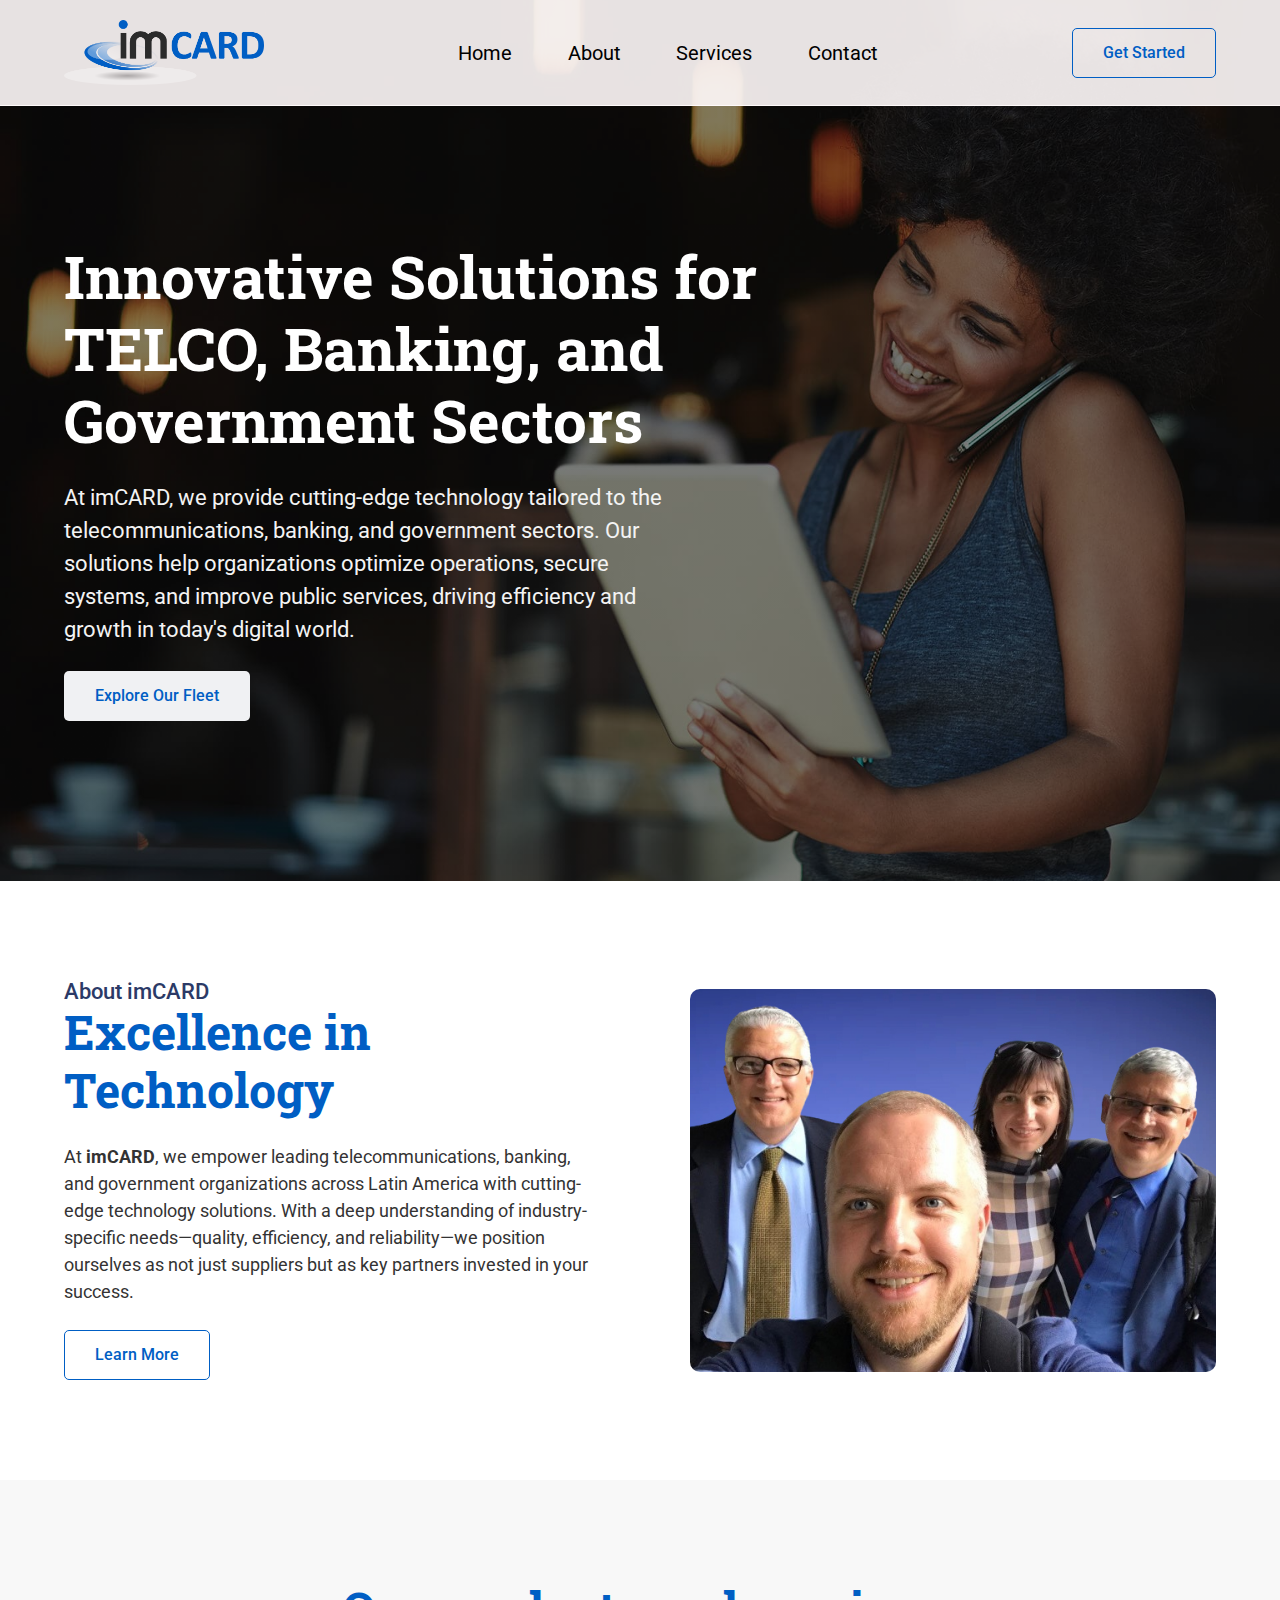
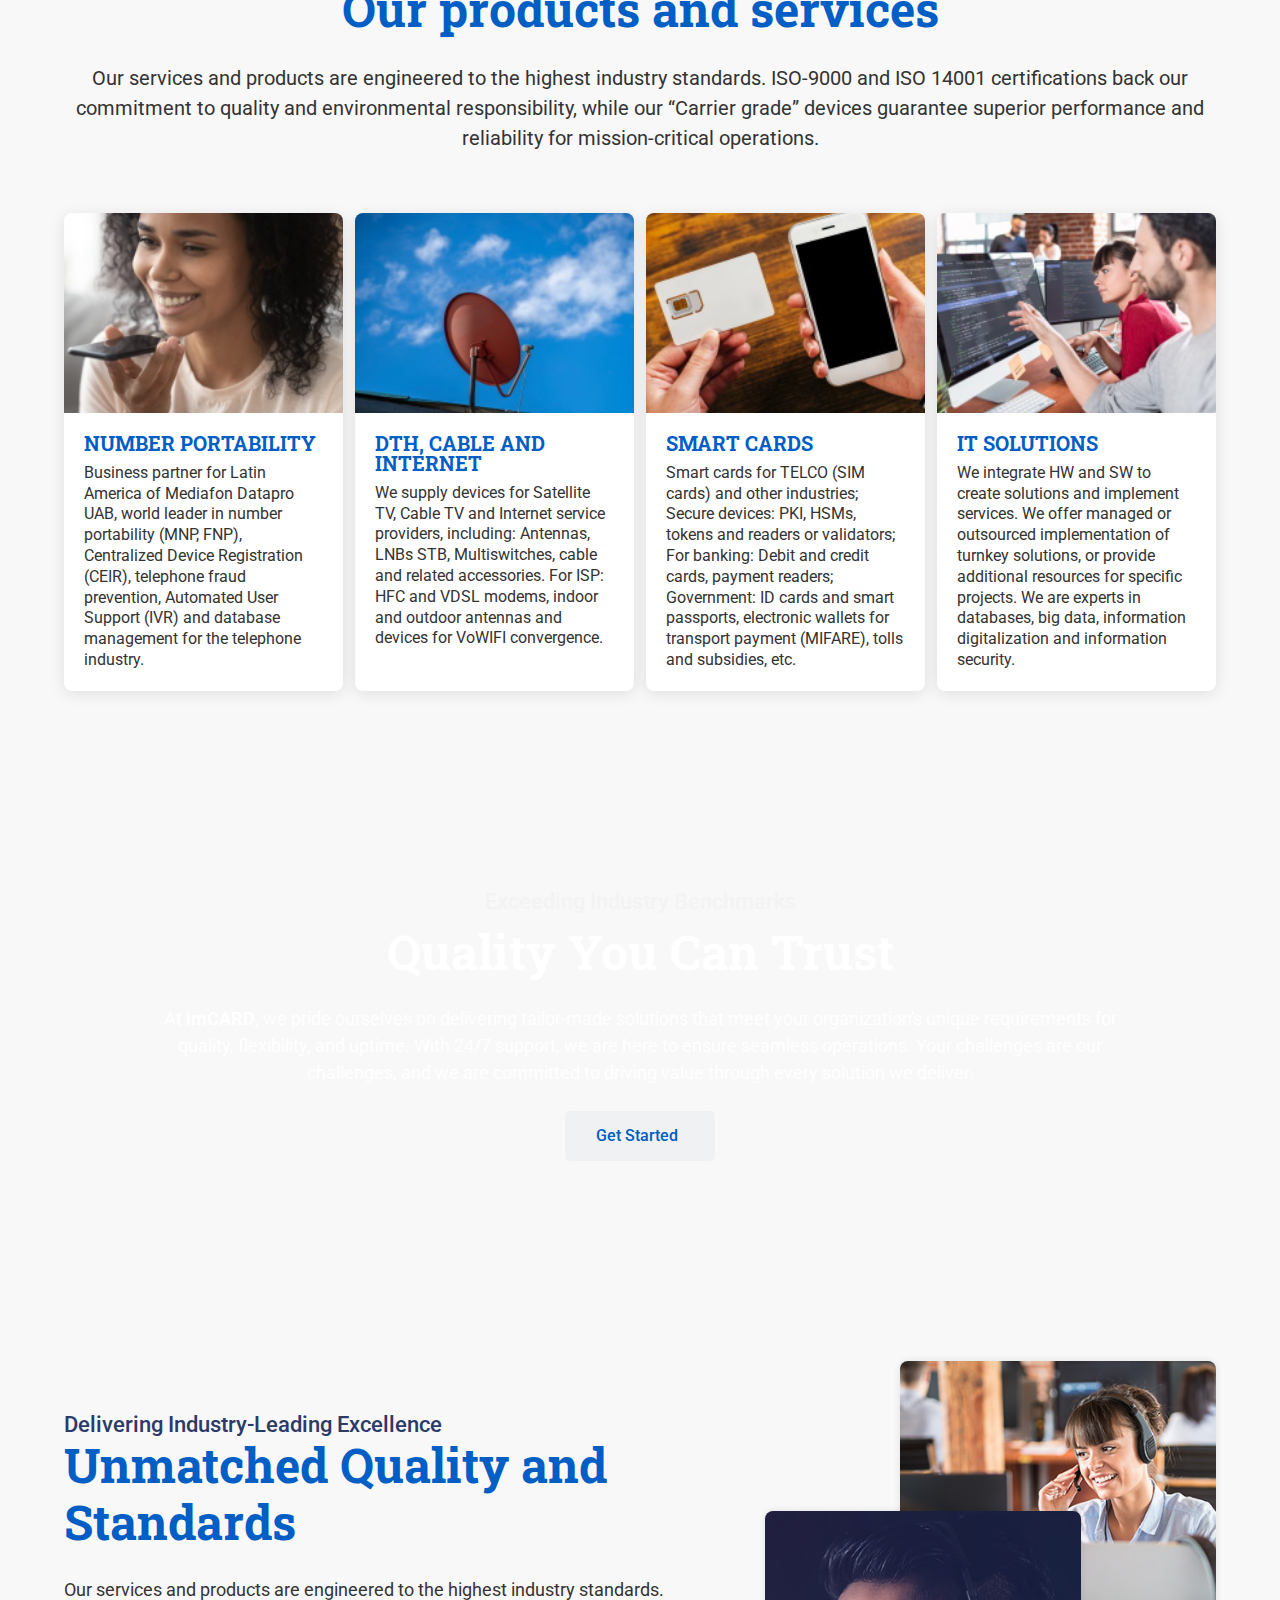
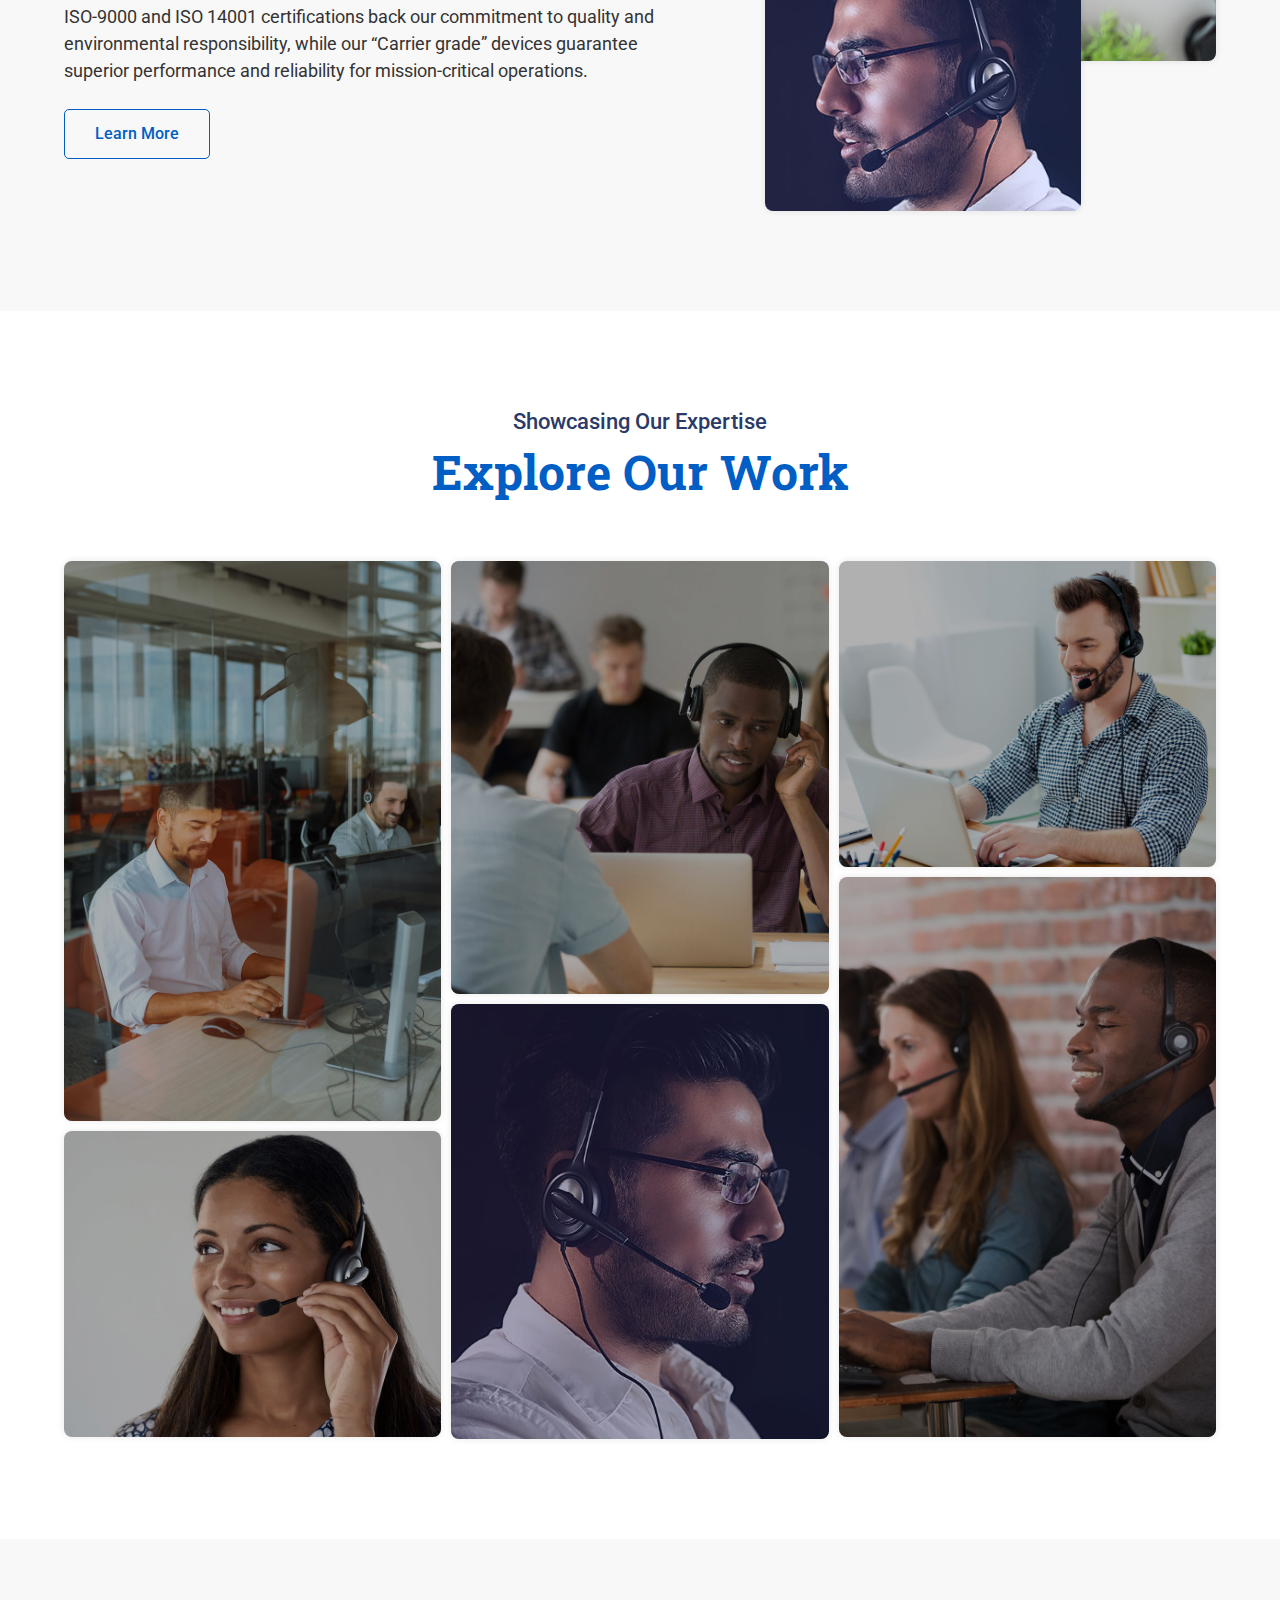
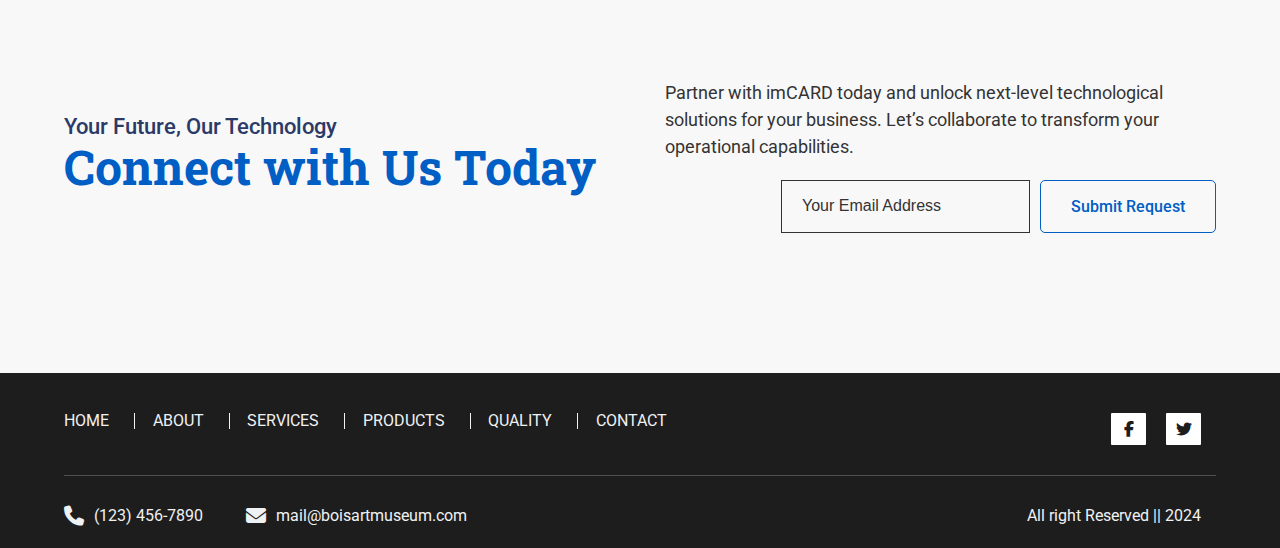
==== index.html @ 8868b0be "fix" ====
<!DOCTYPE html>
<html lang="en">

<head>
    <meta charset="UTF-8">
    <meta name="viewport" content="width=device-width, initial-scale=1.0">
    <title>imCard</title>
    <!-- fonts Links here  -->
    <link rel="preconnect" href="https://fonts.googleapis.com">
    <link rel="preconnect" href="https://fonts.gstatic.com" crossorigin>
    <link
        href="https://fonts.googleapis.com/css2?family=Roboto+Slab:wght@100..900&family=Roboto:ital,wght@0,100;0,300;0,400;0,500;0,700;0,900;1,100;1,300;1,400;1,500;1,700;1,900&display=swap"
        rel="stylesheet">
    <!-- link font awsome -->
    <link rel="stylesheet" href=" https://cdnjs.cloudflare.com/ajax/libs/font-awesome/6.5.1/css/all.min.css">
    <!-- link stylesheet here  -->
    <link rel="stylesheet" href="css/slick.css">
    <link rel="stylesheet" href="css/slick-theme.css">
    <link rel="stylesheet" href="css/style.css">
</head>

<body>
    <!-- header starts here  -->
    <header class="header">
        <div class="container">
            <a class="logo" href="./index.html"><img src="images/im-logo.png" alt="imCard"></a>
            <div class="toggle-btn"></div>
            <nav>
                <ul>
                    <li><a href="./index.html" class="nav-link-item">Home</a></li>
                    <li><a href="./about.html" class="nav-link-item">About</a></li>
                    <li><a href="#" class="nav-link-item">Services</a></li>
                    <li><a href="./contact.html" class="nav-link-item">Contact</a></li>
                </ul>
            </nav>
            <a href="#" class="primary-btn">Get Started</a>
        </div>
    </header>
    <!-- Hero section starts here  -->
    <section class="banner">
        <div class="container">
            <div class="banner-left">
                <h1>Innovative Solutions for TELCO, Banking, and Government Sectors</h1>
                <p class="banner-detail">
                    At imCARD, we provide cutting-edge technology tailored to the telecommunications, banking, and
                    government sectors. Our solutions help organizations optimize operations, secure systems, and
                    improve public services, driving efficiency and growth in today's digital world.
                </p>
                <a href="#" class="secondry-btn">Explore Our Fleet</a>
            </div>
        </div>
    </section>
    <!-- about section starts here  -->
    <section class="about-row">
        <div class="container">
            <div class="about-inner">
                <div class="about-col-left">
                    <span class="pre-header">About imCARD</span>
                    <h2 class="secondry-heading">Excellence in Technology</h2>
                    <p class="default-text">
                        At <strong>imCARD</strong>, we empower leading telecommunications, banking, and government
                        organizations across
                        Latin America with cutting-edge technology solutions. With a deep understanding of
                        industry-specific needs—quality, efficiency, and reliability—we position ourselves as not just
                        suppliers but as key partners invested in your success.
                    </p>
                    <a href="#" class="primary-btn">Learn More</a>
                </div>
                <div class="about-img-wrapper">
                    <img src="images/about-img.jpg" alt="about">
                </div>
            </div>
        </div>
    </section>
    <!-- services section starts here  -->
    <section class="services">
        <div class="container">
            <h2 class="secondry-heading">Our products and services</h2>
            <p class="default-text">
                Our services and products are engineered to the highest industry standards. ISO-9000 and ISO 14001
                certifications back our commitment to quality and environmental responsibility, while our “Carrier
                grade” devices guarantee superior performance and reliability for mission-critical operations.
            </p>
            <div class="service-row">
                <div class="sercice-card">
                    <div class="service-img-wrapper">
                        <img src="images/portabilidad.jpg" alt="service">
                    </div>
                    <div class="service-card-body">
                        <h4 class="service-title">NUMBER PORTABILITY</h4>
                        <p class="service-para">
                            Business partner for Latin America of Mediafon Datapro UAB, world leader
                            in number portability (MNP, FNP), Centralized Device Registration (CEIR), telephone fraud
                            prevention, Automated User Support (IVR) and database management for the telephone industry.
                        </p>
                    </div>
                </div>
                <div class="sercice-card">
                    <div class="service-img-wrapper">
                        <img src="images/cable.jpg" alt="cable">
                    </div>
                    <div class="service-card-body">
                        <h4 class="service-title">DTH, CABLE AND INTERNET</h4>
                        <p class="service-para">
                            We supply devices for Satellite TV, Cable TV and Internet service providers, including:
                            Antennas, LNBs STB, Multiswitches, cable and related accessories. For ISP: HFC and VDSL
                            modems, indoor and outdoor antennas and devices for VoWIFI convergence.
                        </p>
                    </div>
                </div>
                <div class="sercice-card">
                    <div class="service-img-wrapper">
                        <img src="images/sim-card.jpg" alt="card">
                    </div>
                    <div class="service-card-body">
                        <h4 class="service-title">SMART CARDS</h4>
                        <p class="service-para">
                            Smart cards for TELCO (SIM cards) and other industries; Secure devices: PKI, HSMs, tokens
                            and readers or validators; For banking: Debit and credit cards, payment readers; Government:
                            ID cards and smart passports, electronic wallets for transport payment (MIFARE), tolls and
                            subsidies, etc.
                        </p>
                    </div>
                </div>
                <div class="sercice-card">
                    <div class="service-img-wrapper">
                        <img src="images/it-solutions.jpg" alt="it-solutions">
                    </div>
                    <div class="service-card-body">
                        <h4 class="service-title">IT SOLUTIONS</h4>
                        <p class="service-para">
                            We integrate HW and SW to create solutions and implement services. We offer managed or
                            outsourced implementation of turnkey solutions, or provide additional resources for specific
                            projects. We are experts in databases, big data, information digitalization and information
                            security.
                        </p>
                    </div>
                </div>
            </div>
        </div>
    </section>
    <!-- quality section starts here  -->
    <section class="quality">
        <div class="container">
            <div class="quality-top">
                <span class="pre-header">Exceeding Industry Benchmarks</span>
                <h2 class="secondry-heading">Quality You Can Trust</h2>
                <p class="default-text">
                    At <strong>imCARD</strong>, we pride ourselves on delivering tailor-made solutions that meet your
                    organization's
                    unique requirements for quality, flexibility, and uptime. With 24/7 support, we are here to
                    ensure seamless operations. Your challenges are our challenges, and we are committed to driving
                    value through every solution we deliver.
                </p>
                <a href="#" class="secondry-btn">Get Started</a>
            </div>
        </div>
    </section>
    <!-- Delivering section starts here  -->
    <section class="about-row dilivering">
        <div class="container">
            <div class="about-inner">
                <div class="about-col-left">
                    <span class="pre-header">Delivering Industry-Leading Excellence</span>
                    <h2 class="secondry-heading">Unmatched Quality and Standards</h2>
                    <p class="default-text">
                        Our services and products are engineered to the highest industry standards. ISO-9000 and ISO
                        14001 certifications back our commitment to quality and environmental responsibility, while our
                        “Carrier grade” devices guarantee superior performance and reliability for mission-critical
                        operations.
                    </p>
                    <a href="#" class="primary-btn">Learn More</a>
                </div>
                <div class="delivering-img-col">
                    <div class="img-front">
                        <img src="images/quality-imgfront.jpg" alt="about">
                    </div>
                    <div class="img-back">
                        <img src="images/quality-img-back.jpg" alt="about">
                    </div>
                </div>
            </div>
        </div>
    </section>
    <!-- gallery-section starts here  -->
    <section class="gallery">
        <div class="container">
            <span class="pre-header">Showcasing Our Expertise</span>
            <h2 class="secondry-heading">Explore Our Work</h2>
            <div class="gallery-row">
                <div class="gallery-col">
                    <div class="gallery-card">
                        <img src="images/gallery-img-1.jpg" alt="gallery-img">
                    </div>
                    <div class="gallery-card">
                        <img src="images/gallery-img-2.jpg" alt="gallery-img">
                    </div>
                </div>
                <div class="gallery-col">
                    <div class="gallery-card">
                        <img src="images/gallery-img-3.jpg" alt="gallery-img">
                    </div>
                    <div class="gallery-card">
                        <img src="images/gallery-img-4.jpg" alt="gallery-img">
                    </div>
                </div>
                <div class="gallery-col">
                    <div class="gallery-card">
                        <img src="images/gallery-img-5.jpg" alt="gallery-img">
                    </div>
                    <div class="gallery-card">
                        <img src="images/gallery-img-6.jpg" alt="gallery-img">
                    </div>
                </div>
            </div>
        </div>
        
    </section>
    <!-- Modal for Lightbox Slider -->
    <div id="lightbox-modal" class="lightbox-modal">
        <div class="gallery-slider">
            <div class="gallery-slide"><img data-lazy="images/gallery-img-1.jpg" alt="gallery-img"></div>
            <div class="gallery-slide"><img data-lazy="images/gallery-img-2.jpg" alt="gallery-img"></div>
            <div class="gallery-slide"><img data-lazy="images/gallery-img-3.jpg" alt="gallery-img"></div>
            <div class="gallery-slide"><img data-lazy="images/gallery-img-4.jpg" alt="gallery-img"></div>
            <div class="gallery-slide"><img data-lazy="images/gallery-img-5.jpg" alt="gallery-img"></div>
            <div class="gallery-slide"><img data-lazy="images/gallery-img-6.jpg" alt="gallery-img"></div>
        </div>
        <span class="close-lightbox">×</span>
    </div>
    <!-- request section starts here  -->
    <section class="request-demo">
        <div class="container">
            <div class="request-inner">
                <div class="request-left">
                    <span class="pre-header">Your Future, Our Technology</span>
                    <h2 class="secondry-heading">Connect with Us Today</h2>
                </div>
                <div class="request-right">
                    <p class="default-text">
                        Partner with imCARD today and unlock next-level technological solutions for your business. Let’s
                        collaborate to transform your operational capabilities.
                    </p>
                    <form class="form-signup" id="request-form" name="request-form" data-name="Requst Form" method="get"
                        aria-label="Request Form">
                        <input class="input-field" name="email" id="email" placeholder="Your Email Address" type="email"
                            required="">
                        <button class="primary-btn">Submit Request</button>
                    </form>
                </div>
            </div>
        </div>
    </section>
    <!-- footer starts here -->
    <footer id="footer">
        <div class="container">
            <div class="footer-top">
                <div class="footer-links">
                    <ul class="common-list">
                        <li><a href="#banner">HOME</a></li>
                        <li><a href="#">ABOUT</a></li>
                        <li><a href="#">SERVICES</a></li>
                        <li><a href="#event">PRODUCTS</a></li>
                        <li><a href="#">QUALITY</a></li>
                        <li><a href="#footer">CONTACT</a></li>
                    </ul>
                </div>
                <div class="footer-icons">
                    <ul class="common-list">
                        <li><a href="https://www.facebook.com/"><i class="fa-brands fa-facebook-f"></i></a></li>
                        <li><a href="https://twitter.com/?lang=en"> <i class="fa-brands fa-twitter"></i></a></li>
                    </ul>
                </div>
            </div>
            <div class="footer-bottom">
                <div class="contact-link">
                    <a href="tel:(123) 456-7890" class="bottom-info">
                        <i class="fa-solid fa-phone"></i>(123) 456-7890
                    </a>
                    <a href="mailto:mail@boisartmuseum.com" class="bottom-info">
                        <i class="fa-solid fa-envelope"></i>
                        mail@boisartmuseum.com
                    </a>
                </div>
                <span class="bottom-info">All right Reserved || 2024
                </span>
            </div>
        </div>
    </footer>
    <!-- scripts link here  -->
    <script src="https://ajax.googleapis.com/ajax/libs/jquery/3.5.1/jquery.min.js"></script>
    <script src="js/code.jquery.com_jquery-3.7.1.min.js"></script>
    <script type="text/javascript" src="js/slick.min.js"></script>
    <script src="js/custom.js"></script>

</body>

</html>
---- css/style.css ----
* {
    padding: 0;
    margin: 0;
    box-sizing: border-box;
}
/* ::selection {
    background: #EEC935;
    color: #000; 
} */
body {
    font-family: "Roboto", sans-serif;
    font-size: 16px; 
    color: #2b3a67;
    line-height: 1;
    font-weight: 400;
    letter-spacing: normal;
    background-color: #f8f8f8;
    margin: 0;
    padding: 0;
}
a {
    display: block;
    text-decoration: none;
    transition: all 0.3s ease-in-out;
}
ul, li {
    list-style-type: none;
}
img {
    max-width: 100%;
    height: auto;
    object-fit: cover;
    display: block;
}
.container {
    width: 90%;
    max-width: 1280px;
    margin: 0 auto;
}
.pre-header {
    font-family: "Roboto", sans-serif;
    color: #2b3a67;
    font-size: 22px;
    font-weight: 500;
    line-height: 1;
    margin-bottom: 10px;
}
h1 {
    font-size: 60px;
    line-height: 1.2;
    font-weight: 700;
    font-family: "Roboto Slab", serif;
    color: #fff;
    display: block;
}
.secondry-heading {
    font-family: "Roboto Slab", serif;
    font-size: 48px;
    line-height: 1.2;
    font-weight: 700;
    color: #005ec4;
}
.primary-btn, .secondry-btn {
    font-family: "Roboto", sans-serif;
    font-weight: 500;
    font-size: 16px;
    color: #005ec4;
    padding: 16px 30px;
    border: 1px solid#005ec4;
    background: transparent;
    display: inline-block;
    border-radius: 5px;
    transition:all ease 0.6s;
    transition: all 0.3s ease;
}
.secondry-btn {
    background-color: #F0F1F3;
    border: 1px solid transparent;
}
.secondry-btn:hover, .primary-btn:hover {
    background: linear-gradient(to left, transparent 50%, #005ec4 50%);
    background-size: 200% 100%;
    color: #fff;
    background-position: left bottom;
    animation: gradientAnimation .5s ;
    border: 1px solid #005ec4;
}
.default-text {
    font-family: "Roboto", sans-serif;
    font-size: 18px;
    display: block;
    margin: 25px 0;
    color: #333;
    line-height: 1.5;
    max-width: 620px;
}
.input-field {
    border: 1px solid #333;
    background-color: transparent;
    color: #333;
    font-size: 16px;
    font-weight: 500;
    padding: 16px 20px;
}
.input-field::placeholder {
    color: #333;
}
/* header styles here  */
.header {
    position: absolute;
    z-index: 10;
    top: 0;
    left: 0;
    right: 0;
    padding: 20px 0;
    border-bottom: 1px solid #fffafa;
    transition: all 0.7s ease-in-out;
    background: #fffafae7;
}
.logo {
    max-width: 200px;
}
header.header.top {
    position: fixed;
    background: #ffffffdf;
    border-bottom: 1px solid #000;
    padding: 10px 0;
    transition: all 0.7s ease-in-out;
}
.header.top .logo {
    max-width: 170px;
}
.header.top .nav-link-item {
    font-family: "Roboto", sans-serif;
    font-size: 18px;
    line-height: 1;
    color: #000000;
}
.header .container {
    display: flex;
    flex-wrap: wrap;
    justify-content: space-between;
    align-items: center;
}
.toggle-btn{
    display: none;
}
nav {
    max-width: 420px;
    width: 100%;
}
nav ul {
    display: flex;
    flex-wrap: wrap;
    justify-content: space-between;
}
.nav-link-item {
    font-family: "Roboto", sans-serif;
    font-size: 20px;
    line-height: 1;
    transition: all 0.5s ease-in-out;
    color: #000000;
}
.nav-link-item:hover {
    color: #005ec4;
}
.menu-icon {
    display: none;
    cursor: pointer;
}
/* main section starts here  */
.banner {
    background: linear-gradient(to bottom, rgba(0, 0, 0, 0.497) 0%, rgba(0, 0, 0, 0.497) 100%), url(../images/bg-img.jpg) no-repeat center;
    background-size: cover;
    padding: 240px 0 160px;
    position: relative;
    display: flex;
    align-items: center;
}
.banner .container {
    display: flex;
    /* flex-wrap: wrap; */
    justify-content: space-between;
    align-items: center;
}
.banner-left {
    max-width: 720px;
}
.banner-detail{
    font-family: "Roboto", sans-serif;
    font-size: 22px;
    display: block;
    margin: 25px 0;
    color: #f3f3f3;
    line-height: 1.5;
    max-width: 620px;
}
/* about setion styles here  */
.about-row {
    background-color: #fff;
    padding: 100px 0 100px;
    overflow: hidden;
    
}
.about-row .secondry-heading {
    font-size: 48px;
}
.about-inner {
    display: grid;
    grid-template-columns: 1fr 1fr; 
    gap: 100px; 
    justify-items: center; 
    align-items: center; 
}
.about-img-wrapper {
    border-radius: 10px;
    overflow: hidden;
}
.about-img-wrapper img {
    transition: all 0.5s ease-in-out;
}
/* .about-img-wrapper img:hover {
    transform: scale(1.2);
} */
 /* services section styles here  */
.services {
    padding: 100px 0;
}
.services .secondry-heading {
    text-align: center;
    
}
.services .default-text {
    text-align: center;
    display: block;
    max-width: 100%;
    font-size: 20px;
}
.service-row {
    display: grid;
    grid-template-columns: 1fr 1fr 1fr 1fr; 
    gap: 12px; 
    justify-items: center; 
    align-items: stretch;
    margin-top: 60px;
}
.sercice-card {
    background: #fff;
    box-shadow: 0px 3px 15px 0px rgba(0, 0, 0, 0.1);
    border-radius: 8px;
    overflow: hidden;
}
.service-img-wrapper {
    width: 100%;
    height: 200px;
    overflow: hidden;
}
.service-img-wrapper img {
    width: 100%;
    transition: all 0.5s ease-in-out;
    height: 100%;
}
.service-img-wrapper img:hover {
    transform: scale(1.2);
}
.service-card-body {
    padding: 20px;
}
.service-title {
    font-family: "Roboto Slab", serif;
    font-size: 20px;
    line-height: 1;
    font-weight: 700;
    color: #005ec4;
    display: block;
    margin-bottom: 10px;
}
.service-para {
    font-family: "Roboto", sans-serif;
    font-size: 16px;
    display: block;
    color: #333;
    line-height: 1.3;
}
/* commitment section styles here   */
.quality {
    padding: 100px 0;
    background: linear-gradient(rgba(47, 62, 71, 0.506), rgba(47, 62, 71, 0.506)), url(../images/quality-bg.jpg) no-repeat center;
    background-size: cover;
    background-attachment: fixed;
}
.quality .container {
    max-width: 990px;
}
.quality  .pre-header {
    text-align: center;
    display: block;
    color: #f3f3f3;
}
.quality .secondry-heading {
    text-align: center;
    color: #fff;
}
.quality .default-text {
    text-align: center;
    max-width: 100%;
    color: #fff;
}
.quality .secondry-btn {
    margin: 0 auto;
    display: block;
    max-width: 150px;
}
/* dilivering section styles here  */
.dilivering {
    background: transparent;
}
.dilivering .about-inner {
    grid-template-columns: 1fr .75fr;
}
.delivering-img-col {
    position: relative;
    margin-top: 150px;
    width: 100%;
}
.delivering-img-col .img-front {
    position: relative;
    z-index: 1;
    overflow: hidden;
    width: 70%;
    box-shadow: 0 0 7px 0 rgba(0, 0, 0, .1);
    max-height: 300px;
    border-radius: 8px;
}
.delivering-img-col .img-back {
    position: absolute;
    top: -150px;
    right: 0px;
    overflow: hidden;
    width: 70%;
    box-shadow: 0 0 7px 0 rgba(0, 0, 0, .1);
    max-height: 300px;
    border-radius: 8px;
}
.delivering-img-col img {
    width: 100%;
    height: 100%;
}
/* request-demo-section-starts here */
.request-demo {
    padding: 140px 0;
}
.request-inner {
    display: grid;
    grid-template-columns: 1fr 1fr;
    align-items: center;
    gap: 50px;
}
.request-demo .default-text {
    margin: 0 0 20px;
}
.form-signup {
    display: flex;
    flex-wrap: wrap;
    justify-content: end;
    gap: 10px;
}
/* gallery section starts here  */
.gallery {
    padding: 100px 0;
    background: #fff;
}
.gallery .pre-header {
    text-align: center;
    display: block;
}
.gallery .secondry-heading {
    text-align: center;
}
.gallery-row {
    display: grid;
    grid-template-columns: 1fr 1fr 1fr;
    gap: 10px;
    align-items: stretch;
    margin-top: 60px;
}
.gallery-col {
    display: flex;
    flex-direction: column;
    gap: 10px;
}
.gallery-card {
    border-radius: 8px;
    overflow: hidden;
    box-shadow: 0 0 7px 0 rgba(0, 0, 0, .1);
    position: relative;
    cursor: pointer;
}
.gallery-card::before {
    content: "";
    position: absolute;
    inset: 0;
    width: 100%;
    height: 100%;
    background-color: rgba(0, 0, 0, 0.31);
    z-index: 1;
    transition: all 0.5s ease-in-out;
}
.gallery-card:hover::before {
    background-color: rgba(0, 0, 0, 0.6);
}
.gallery-card::after {
    content: "";
    position: absolute;
    inset: 50% 50%;
    font-family: "Font Awesome 6 Free"; 
    content: "\f00e";
    color: #fff;
    font-weight: 900; 
    font-size: 30px;
    width: 30px;
    height: 30px;
    margin: 0 auto;
    z-index: 2;
    opacity: 0;
    transition: all 0.5s ease-in-out;
}
.gallery-card:hover::after {
    opacity: 1;
    transition: all 0.5s ease-in-out;
}
/* Modal Styles */
.lightbox-modal {
    display: none;
    position: fixed;
    top: 0;
    left: 0;
    width: 100%;
    height: 100vh;
    background-color: rgba(0, 0, 0, 0.8);
    justify-content: center;
    align-items: center;
    z-index: 999;
}
.gallery-slider {
    display: flex;
    align-items: center;
    width: 100%;
    height: 100%;
}
.gallery-slide {
    width: 100% !important;
    height: 80vh;
}
.gallery-slider img {
    margin: 0 auto;
    height: 100%;
}
.gallery-slider .slick-prev, .gallery-slider .slick-next {
    background-color: #fff;
    padding: 10px 20px;
    height: 40px;
    left: 0;
    z-index: 10;
}
.gallery-slider .slick-next {
    right: 0;
    left: unset;
}
.gallery-slider .slick-prev::before, .gallery-slider .slick-next::before {
    display: none;
}
.gallery-slider .slick-prev i, .gallery-slider .slick-next i {
    font-size: 20px;
    color: #000;
    display: block;
    margin: 0 0px 0 -10px;
}
.gallery-slider .slick-next i {
    margin: 0 0px 0 -6px;
}
.close-lightbox {
    position: absolute;
    top: 20px;
    right: 40px;
    font-size: 40px;
    color: white;
    cursor: pointer;
}
/* footer styles here  */
footer {
    background: #1D1D1D;
    padding: 40px 0 22px;
}
.footer-top {
    display: flex;
    flex-wrap: wrap;
    justify-content: space-between;
    padding-bottom: 30px;
    border-bottom: 1px solid#4F4F4F;
}
.footer-links {
    max-width: 628px;
    width: 100%;
}
.footer-links a {
    color: #F0F1F3;
    font-size: 16px;
}
.footer-links a:hover {
    color: #005ec4;
}
.common-list {
    display: flex;
    flex-wrap: wrap;
    justify-content: space-between;
    width: 100%;
}
.footer-links li {
    border-right: 1px solid#F0F1F3;
    padding-right: 25px;
    display: flex;
    align-items: center;
}
.footer-links ul :last-of-type {
    border: none;
}
.footer-icons {
    width: 90px;
    margin-right: 15px;
}
.footer-icons a {
    color: #1D1D1D;
    background-color: #fff;
    width: 35px;
    text-align: center;
    border-radius: 1px;
    transition: all 0.5s ease-in-out;
}
.footer-icons a:hover {
    background: #005ec4;
    color: #fff;

}
.footer-icons i {
    padding: 8px 5px;
}
.footer-icons i:hover {
    color: #fff;
}
.footer-bottom {
    display: flex;
    justify-content: space-between;
    align-items: center;
    margin-top: 30px;
}
.contact-link {
    max-width: 35%;
    width: 100%;
    display: flex;
    flex-wrap: wrap;
    justify-content: space-between;
    align-items: center;
}
.bottom-info {
    color: #F0F1F3;
    font-size: 16px;
    display: flex;
    flex-wrap: wrap;
    justify-content: space-between;
    align-items: center;
}
.bottom-info i {
    margin-right: 10px;
    font-size: 20px;
}
.footer-bottom span {
    margin-right: 15px;
}













/* keyframes here  */
@keyframes gradientAnimation {
    0% {
        background-position: right bottom;
    }
    100% {
        background-position: left bottom;
    }
}
/* responsive styles less then 1200px  */
@media screen and (max-width: 1200px) {
    .header {
        padding: 25px 0;
    } 
    nav {
        max-width: 360px;
    }
    h1 {
        font-size: 46px;
    }
    .pre-header {
        font-size: 20px;
    }
    .banner-left {
        max-width: 580px;
    }
    .banner-detail {
        font-size: 18px;
        margin: 20px 0;
    }
    .secondry-heading {
        font-size: 40px;
    }
    .default-text {
        font-size: 18px;
        margin: 20px 0;
    }
    .about-row .secondry-heading {
        font-size: 35px;
    }
    .about-inner {
        gap: 60px;
    }
    .request-inner {
        grid-template-columns: 0.7fr 1fr;
    }
    .contact-link {
        max-width: 50%;
        width: 100%;
    }
}
@media screen and (max-width: 992px) {
    
    .header .logo {
        max-width: 170px;
    }
    .header.top .logo {
        max-width: 150px;
    }
    nav {
        max-width: 280px;
    }
    .nav-link-item {
        font-size: 17px;
    }
    .header.top .nav-link-item {
        font-size: 16px;
    }
    .header {
        padding: 20px 0;
    }
    .header .primary-btn {
        padding: 15px 20px;
    }
    .banner-left {
        max-width: 515px;
    }
    h1 {
        font-size: 38px;
    }
    .banner {
        padding: 200px 0 100px;
    }
    .about-row {
        padding: 80px 0 80px;
    }
    .default-text {
        font-size: 16px;
        margin: 20px 0;
    }
    .about-inner {
        gap: 50px;
    }
    .footer-top {
        align-items: center;
    }
    .footer-links {
        max-width: 550px; 
    }
    .footer-links li {
        padding-right: 17px;
    }
    .footer-bottom {
        margin-top: 15px;
    }
    .contact-link {
        margin-top: 10px;
    }
    
}
@media screen and (max-width: 768px) {
    nav {
        position: fixed;
        top: 81px;
        right: -100%;
        width: 100%;
        min-height: 350vh;
        background: #2b3a67;
        text-align: left;
        transition: all 0.5s;
    }
    .header.top nav {
        top: 64px;
    }
    nav ul {
        flex-direction: column;
        justify-content: space-between;
        align-items: flex-start;
        width: 100%;
        padding: 10px 0;
    }
    nav ul li a {
        padding: 10px 20px;
    }
    .header.top ul li .nav-link-item {
        font-size: 18px;
        color: #fff;
    }
    .toggle-btn {
        position: relative;
        width: 31px;
        height: 3px;
        background: linear-gradient(258deg, #f8e231 0%, #f06735 50%);
        flex-shrink: 0;
        display: block;
    }
    .toggle-btn::before,
    .toggle-btn::after {
        position: absolute;
        content: "";
        height: 3px;
        display: block;
        background: linear-gradient(258deg, #f8e231 0%, #f06735 50%);
        left: 0;
        right: 0;
        transition: all 0.3s;
    }
    .toggle-btn::before {
        bottom: 8px;
    }
    .toggle-btn::after {
        top: 8px;
    }
    .toggle-open {
        background: transparent;
    }
    .toggle-open::before,
    .toggle-open::after {
        content: "";
        background: linear-gradient(258deg, #f8e231 0%, #f06735 50%);
        display: block;
        position: absolute;
        top: -4px;
        transition: all 0.3s;
    }
    .toggle-open::before {
        transform: rotate(-45deg);
    }
    .toggle-open::after {
        transform: rotate(45deg);
    }
    .nav-show {
        right: 0;
        transition: all 0.5s;
    }    
    h1 {
        font-size: 36px;
    }
    .banner {
        padding: 160px 0 60px;
    }
    /* footer styles here */
    footer {
        padding: 30px 0 20px;
    }
    .footer-top {
        flex-direction: column;
    }
    .footer-links ul {
        justify-content: center;
        flex-direction: column;
        align-items: center;
    }
    .footer-links li {
        padding-bottom: 20px;
        text-align: center;
        border: none;
    }
    .footer-icons {
        margin: 0 auto;
    }
    .footer-bottom {
        flex-direction: column;
    }
    .footer-bottom a {
        max-width: 100%;
        flex-direction: row;
        justify-content: center;
    }
    .bottom-info {
        max-width: 100% ;
        width: 100%;
        margin-bottom: 15px;
        flex-direction: column;
    }
    .contact-link {
        max-width: 100%;
    }
    .footer-bottom span {
        font-size: 14px;
        margin-right: 0;
    }
}
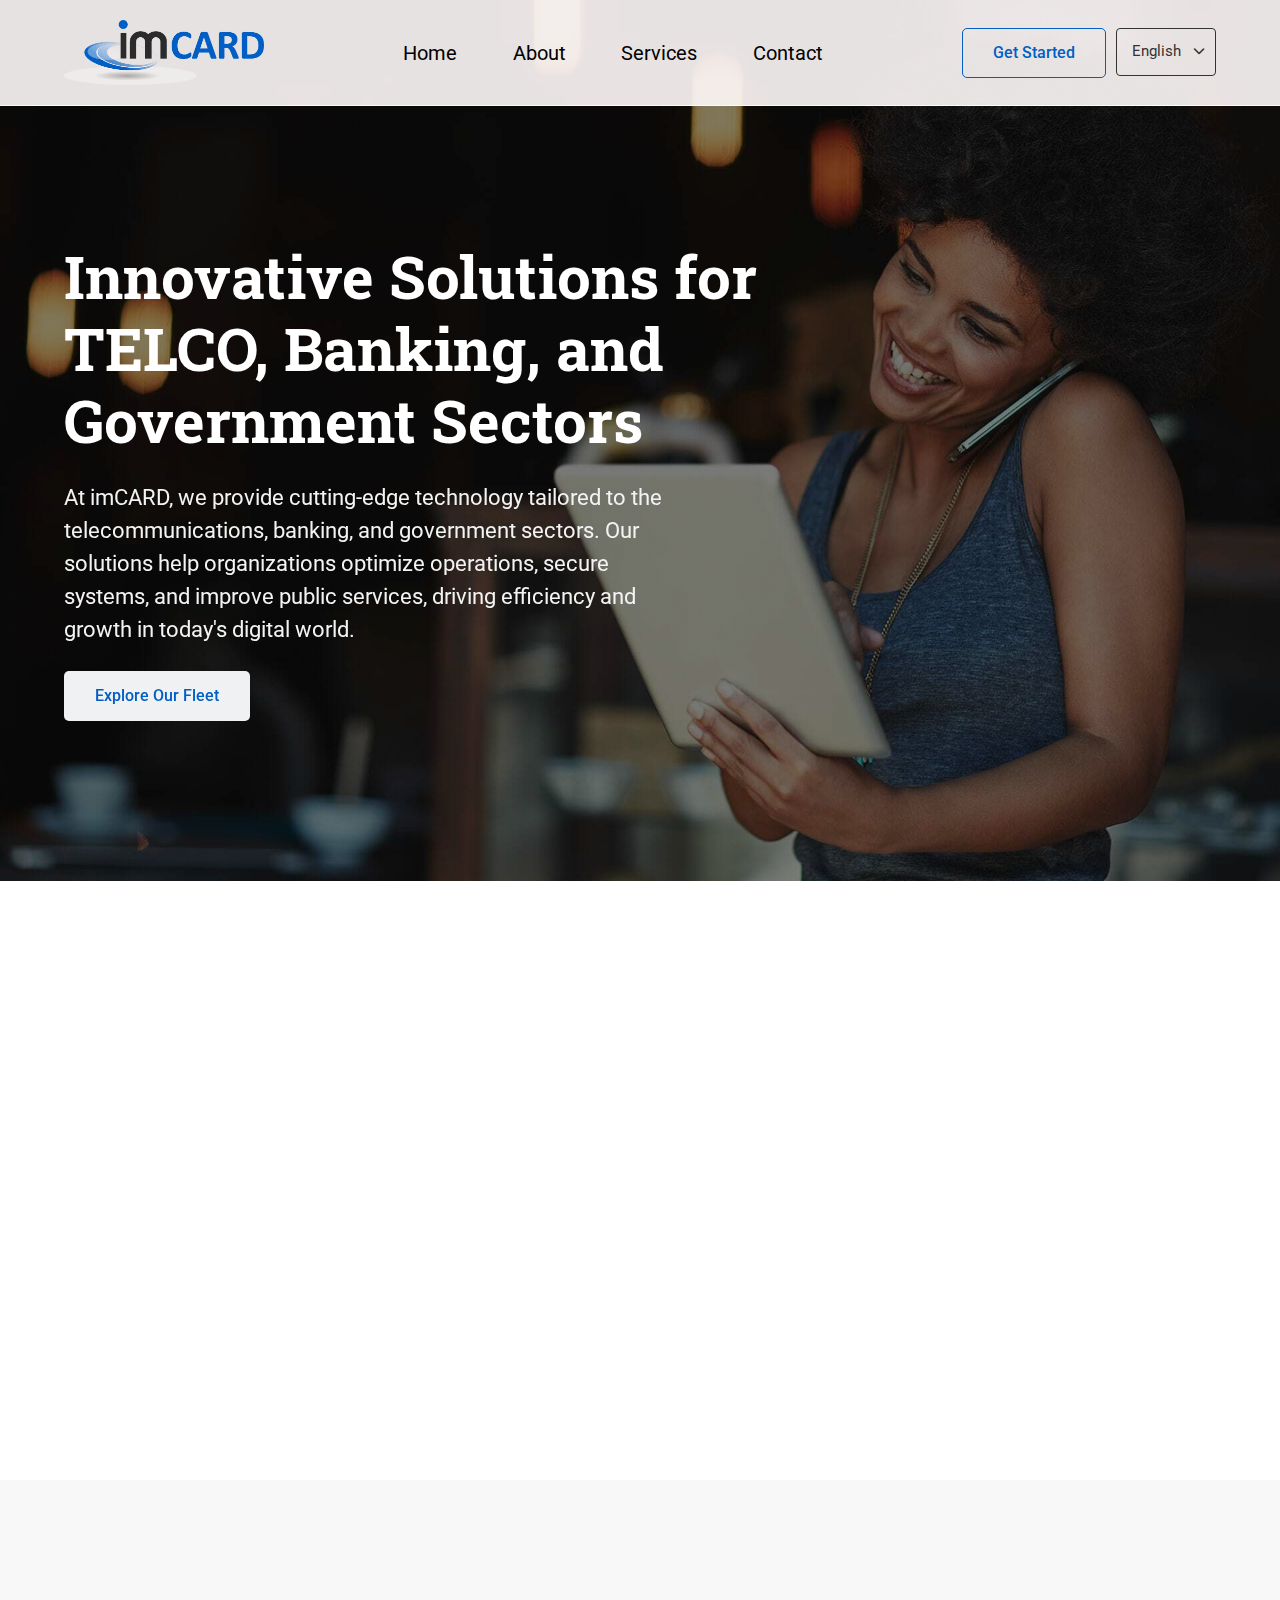
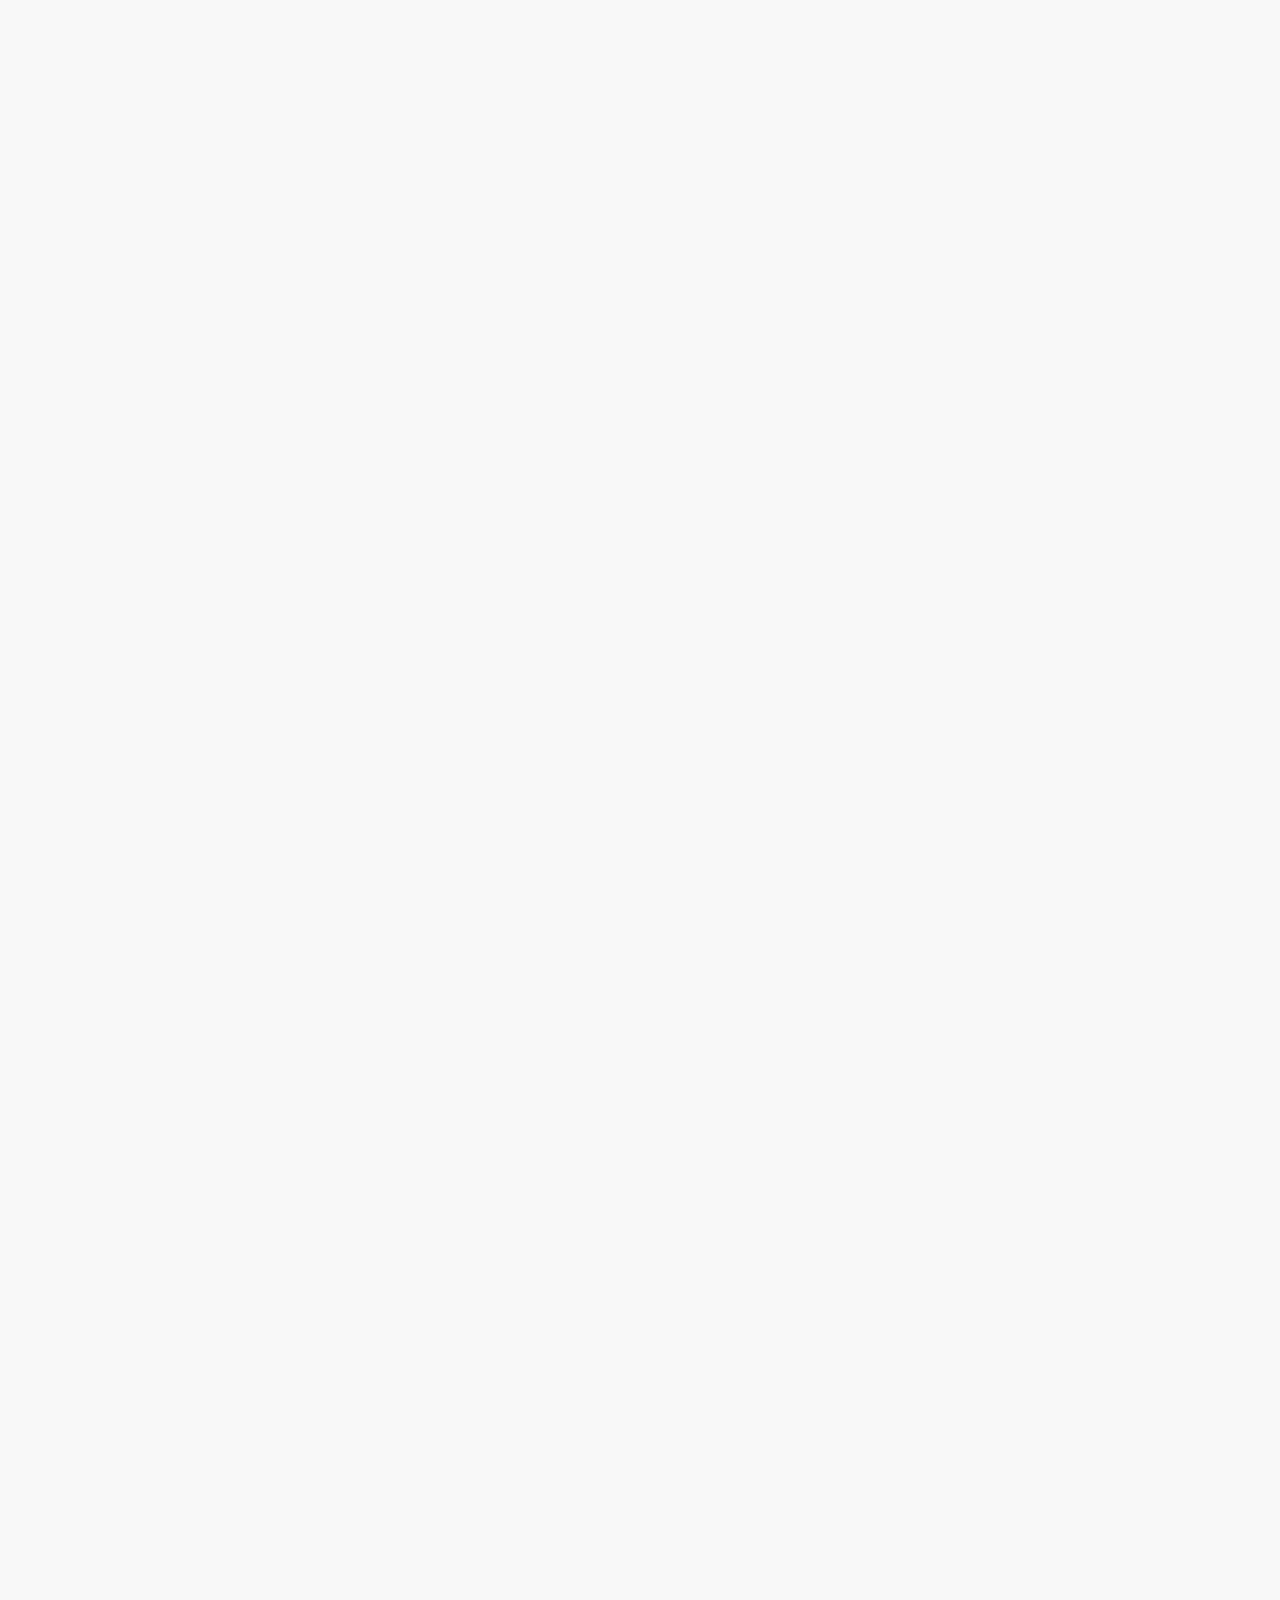
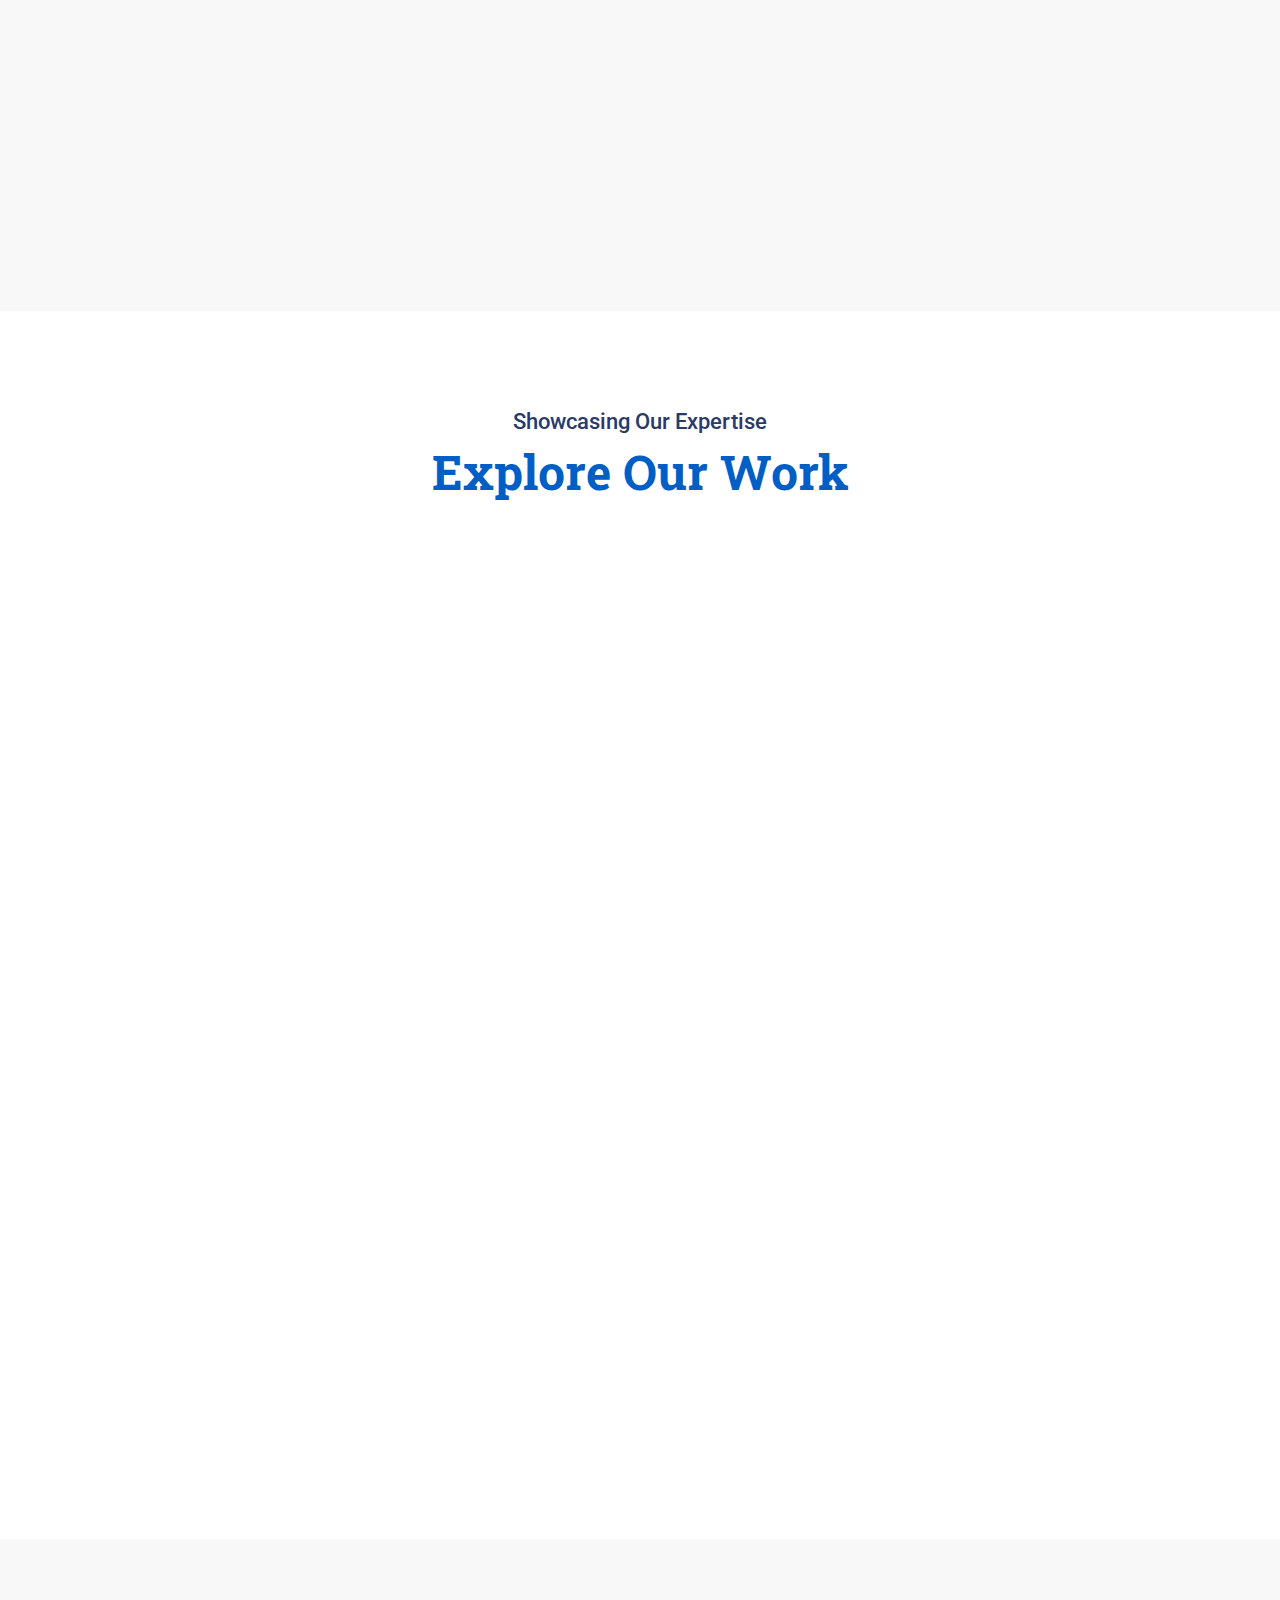
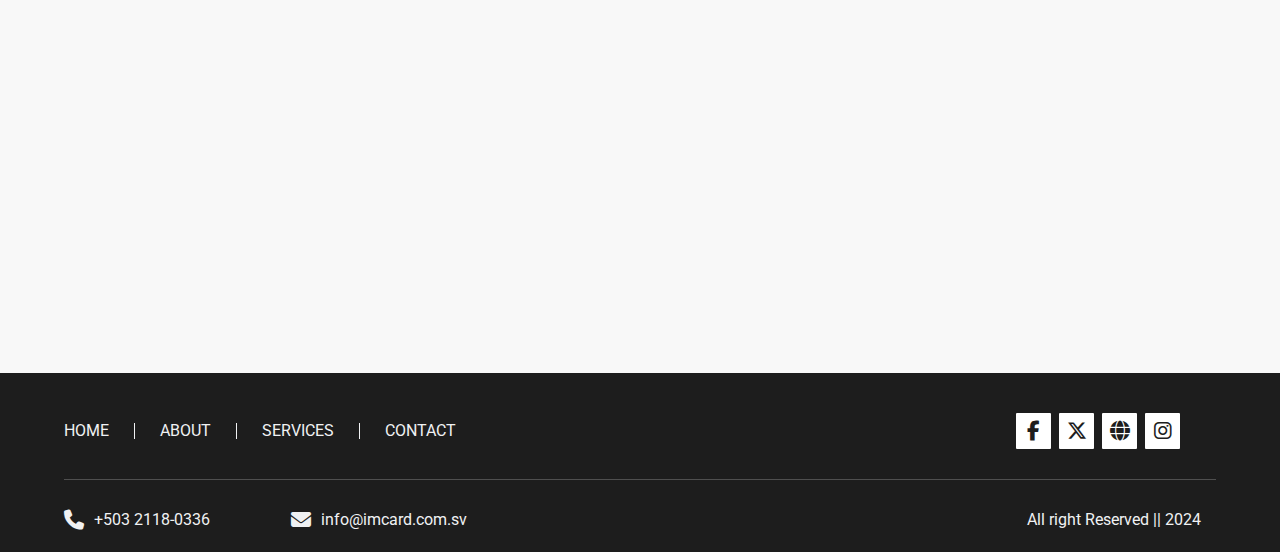
==== commit 4b42ac16: "updatedpage" ====
--- a/index.html
+++ b/index.html
@@ -2,137 +2,184 @@
 <html lang="en">
 
 <head>
-    <meta charset="UTF-8">
-    <meta name="viewport" content="width=device-width, initial-scale=1.0">
+    <meta charset="UTF-8" />
+    <meta name="viewport" content="width=device-width, initial-scale=1.0" />
     <title>imCard</title>
+    <!-- link fav  -->
+    <link rel="shortcut icon" href="images/favicon.ico" type="image/x-icon" />
     <!-- fonts Links here  -->
-    <link rel="preconnect" href="https://fonts.googleapis.com">
-    <link rel="preconnect" href="https://fonts.gstatic.com" crossorigin>
+    <link rel="preconnect" href="https://fonts.googleapis.com" />
+    <link rel="preconnect" href="https://fonts.gstatic.com" crossorigin />
     <link
         href="https://fonts.googleapis.com/css2?family=Roboto+Slab:wght@100..900&family=Roboto:ital,wght@0,100;0,300;0,400;0,500;0,700;0,900;1,100;1,300;1,400;1,500;1,700;1,900&display=swap"
-        rel="stylesheet">
+        rel="stylesheet" />
     <!-- link font awsome -->
-    <link rel="stylesheet" href=" https://cdnjs.cloudflare.com/ajax/libs/font-awesome/6.5.1/css/all.min.css">
+    <link rel="stylesheet" href=" https://cdnjs.cloudflare.com/ajax/libs/font-awesome/6.5.1/css/all.min.css" />
+    <!-- aos library link  -->
+    <link href="https://unpkg.com/aos@2.3.1/dist/aos.css" rel="stylesheet" />
     <!-- link stylesheet here  -->
-    <link rel="stylesheet" href="css/slick.css">
-    <link rel="stylesheet" href="css/slick-theme.css">
-    <link rel="stylesheet" href="css/style.css">
+    <link rel="stylesheet" href="css/slick.css" />
+    <link rel="stylesheet" href="css/slick-theme.css" />
+    <link rel="stylesheet" href="css/style.css" />
 </head>
 
 <body>
-    <!-- header starts here  -->
+    <!-- header starts here  --> 
     <header class="header">
         <div class="container">
-            <a class="logo" href="./index.html"><img src="images/im-logo.png" alt="imCard"></a>
+            <a class="logo" href="./index.html"><img src="images/im-logo.png" alt="imCard" /></a>
             <div class="toggle-btn"></div>
             <nav>
                 <ul>
                     <li><a href="./index.html" class="nav-link-item">Home</a></li>
                     <li><a href="./about.html" class="nav-link-item">About</a></li>
-                    <li><a href="#" class="nav-link-item">Services</a></li>
+                    <li><a href="#services" class="nav-link-item">Services</a></li>
                     <li><a href="./contact.html" class="nav-link-item">Contact</a></li>
                 </ul>
+                <div class="btn-wrapper ">
+                    <a href="#" class="primary-btn get-started-btn">Get Started</a>
+                    <!-- <form>
+                        <div class="form-select-wrapper d-mobile">
+                            <div class="form-select-item">
+                                <div class="select-trigger">English</div>
+                                <div class="select-options">
+                                    <span class="custom-option selected" data-value="English">English</span>
+                                    <span class="custom-option" data-value="Spanish">Spanish</span>
+                                </div>
+                            </div>
+                        </div>
+                    </form> -->
+                </div>
             </nav>
-            <a href="#" class="primary-btn">Get Started</a>
+            <div class="btn-wrapper dmb">
+                <a href="#" class="primary-btn">Get Started</a>
+                <form>
+                    <div class="form-select-wrapper">
+                        <div class="form-select-item">
+                            <div class="select-trigger">English</div>
+                            <div class="select-options">
+                                <span class="custom-option selected" data-value="English">English</span>
+                                <span class="custom-option" data-value="Spanish">Spanish</span>
+                            </div>
+                        </div>
+                    </div>
+                </form>
+            </div>
+            
         </div>
     </header>
     <!-- Hero section starts here  -->
     <section class="banner">
         <div class="container">
-            <div class="banner-left">
-                <h1>Innovative Solutions for TELCO, Banking, and Government Sectors</h1>
+            <div class="banner-left" data-aos="fade-right" data-aos-delay="600">
+                <h1>
+                    Innovative Solutions for TELCO, Banking, and Government Sectors
+                </h1>
                 <p class="banner-detail">
-                    At imCARD, we provide cutting-edge technology tailored to the telecommunications, banking, and
-                    government sectors. Our solutions help organizations optimize operations, secure systems, and
-                    improve public services, driving efficiency and growth in today's digital world.
+                    At imCARD, we provide cutting-edge technology tailored to the
+                    telecommunications, banking, and government sectors. Our solutions
+                    help organizations optimize operations, secure systems, and improve
+                    public services, driving efficiency and growth in today's digital
+                    world.
                 </p>
                 <a href="#" class="secondry-btn">Explore Our Fleet</a>
+                
             </div>
         </div>
     </section>
     <!-- about section starts here  -->
     <section class="about-row">
         <div class="container">
-            <div class="about-inner">
+            <div class="about-inner" data-aos="fade-right">
                 <div class="about-col-left">
                     <span class="pre-header">About imCARD</span>
                     <h2 class="secondry-heading">Excellence in Technology</h2>
                     <p class="default-text">
-                        At <strong>imCARD</strong>, we empower leading telecommunications, banking, and government
-                        organizations across
-                        Latin America with cutting-edge technology solutions. With a deep understanding of
-                        industry-specific needs—quality, efficiency, and reliability—we position ourselves as not just
-                        suppliers but as key partners invested in your success.
+                        At <strong>imCARD</strong>, we empower leading telecommunications,
+                        banking, and government organizations across Latin America with
+                        cutting-edge technology solutions. With a deep understanding of
+                        industry-specific needs—quality, efficiency, and reliability—we
+                        position ourselves as not just suppliers but as key partners
+                        invested in your success.
                     </p>
                     <a href="#" class="primary-btn">Learn More</a>
                 </div>
-                <div class="about-img-wrapper">
-                    <img src="images/about-img.jpg" alt="about">
+                <div class="about-img-wrapper" data-aos="fade-left" data-aos-delay="800">
+                    <img src="images/about-img.jpg" alt="about" />
                 </div>
             </div>
         </div>
     </section>
     <!-- services section starts here  -->
-    <section class="services">
-        <div class="container">
-            <h2 class="secondry-heading">Our products and services</h2>
-            <p class="default-text">
-                Our services and products are engineered to the highest industry standards. ISO-9000 and ISO 14001
-                certifications back our commitment to quality and environmental responsibility, while our “Carrier
-                grade” devices guarantee superior performance and reliability for mission-critical operations.
+    <section class="services" id="services">
+        <div class="container">
+            <h2 class="secondry-heading" data-aos="fade-up">
+                Our products and services
+            </h2>
+            <p class="default-text" data-aos="fade-up">
+                Our services and products are engineered to the highest industry
+                standards. ISO-9000 and ISO 14001 certifications back our commitment
+                to quality and environmental responsibility, while our “Carrier grade”
+                devices guarantee superior performance and reliability for
+                mission-critical operations.
             </p>
-            <div class="service-row">
+            <div class="service-row" data-aos="fade-up">
                 <div class="sercice-card">
                     <div class="service-img-wrapper">
-                        <img src="images/portabilidad.jpg" alt="service">
+                        <img src="images/portabilidad.jpg" alt="service" />
                     </div>
                     <div class="service-card-body">
                         <h4 class="service-title">NUMBER PORTABILITY</h4>
                         <p class="service-para">
-                            Business partner for Latin America of Mediafon Datapro UAB, world leader
-                            in number portability (MNP, FNP), Centralized Device Registration (CEIR), telephone fraud
-                            prevention, Automated User Support (IVR) and database management for the telephone industry.
+                            Business partner for Latin America of Mediafon Datapro UAB,
+                            world leader in number portability (MNP, FNP), Centralized
+                            Device Registration (CEIR), telephone fraud prevention,
+                            Automated User Support (IVR) and database management for the
+                            telephone industry.
                         </p>
                     </div>
                 </div>
                 <div class="sercice-card">
                     <div class="service-img-wrapper">
-                        <img src="images/cable.jpg" alt="cable">
+                        <img src="images/cable.jpg" alt="cable" />
                     </div>
                     <div class="service-card-body">
                         <h4 class="service-title">DTH, CABLE AND INTERNET</h4>
                         <p class="service-para">
-                            We supply devices for Satellite TV, Cable TV and Internet service providers, including:
-                            Antennas, LNBs STB, Multiswitches, cable and related accessories. For ISP: HFC and VDSL
-                            modems, indoor and outdoor antennas and devices for VoWIFI convergence.
+                            We supply devices for Satellite TV, Cable TV and Internet
+                            service providers, including: Antennas, LNBs STB, Multiswitches,
+                            cable and related accessories. For ISP: HFC and VDSL modems,
+                            indoor and outdoor antennas and devices for VoWIFI convergence.
                         </p>
                     </div>
                 </div>
                 <div class="sercice-card">
                     <div class="service-img-wrapper">
-                        <img src="images/sim-card.jpg" alt="card">
+                        <img src="images/sim-card.jpg" alt="card" />
                     </div>
                     <div class="service-card-body">
                         <h4 class="service-title">SMART CARDS</h4>
                         <p class="service-para">
-                            Smart cards for TELCO (SIM cards) and other industries; Secure devices: PKI, HSMs, tokens
-                            and readers or validators; For banking: Debit and credit cards, payment readers; Government:
-                            ID cards and smart passports, electronic wallets for transport payment (MIFARE), tolls and
-                            subsidies, etc.
+                            Smart cards for TELCO (SIM cards) and other industries; Secure
+                            devices: PKI, HSMs, tokens and readers or validators; For
+                            banking: Debit and credit cards, payment readers; Government: ID
+                            cards and smart passports, electronic wallets for transport
+                            payment (MIFARE), tolls and subsidies, etc.
                         </p>
                     </div>
                 </div>
                 <div class="sercice-card">
                     <div class="service-img-wrapper">
-                        <img src="images/it-solutions.jpg" alt="it-solutions">
+                        <img src="images/it-solutions.jpg" alt="it-solutions" />
                     </div>
                     <div class="service-card-body">
                         <h4 class="service-title">IT SOLUTIONS</h4>
                         <p class="service-para">
-                            We integrate HW and SW to create solutions and implement services. We offer managed or
-                            outsourced implementation of turnkey solutions, or provide additional resources for specific
-                            projects. We are experts in databases, big data, information digitalization and information
-                            security.
+                            We integrate HW and SW to create solutions and implement
+                            services. We offer managed or outsourced implementation of
+                            turnkey solutions, or provide additional resources for specific
+                            projects. We are experts in databases, big data, information
+                            digitalization and information security.
                         </p>
                     </div>
                 </div>
@@ -142,15 +189,16 @@
     <!-- quality section starts here  -->
     <section class="quality">
         <div class="container">
-            <div class="quality-top">
+            <div class="quality-top" data-aos="fade-up">
                 <span class="pre-header">Exceeding Industry Benchmarks</span>
                 <h2 class="secondry-heading">Quality You Can Trust</h2>
                 <p class="default-text">
-                    At <strong>imCARD</strong>, we pride ourselves on delivering tailor-made solutions that meet your
-                    organization's
-                    unique requirements for quality, flexibility, and uptime. With 24/7 support, we are here to
-                    ensure seamless operations. Your challenges are our challenges, and we are committed to driving
-                    value through every solution we deliver.
+                    At <strong>imCARD</strong>, we pride ourselves on delivering
+                    tailor-made solutions that meet your organization's unique
+                    requirements for quality, flexibility, and uptime. With 24/7
+                    support, we are here to ensure seamless operations. Your challenges
+                    are our challenges, and we are committed to driving value through
+                    every solution we deliver.
                 </p>
                 <a href="#" class="secondry-btn">Get Started</a>
             </div>
@@ -160,23 +208,24 @@
     <section class="about-row dilivering">
         <div class="container">
             <div class="about-inner">
-                <div class="about-col-left">
+                <div class="about-col-left" data-aos="fade-right">
                     <span class="pre-header">Delivering Industry-Leading Excellence</span>
                     <h2 class="secondry-heading">Unmatched Quality and Standards</h2>
                     <p class="default-text">
-                        Our services and products are engineered to the highest industry standards. ISO-9000 and ISO
-                        14001 certifications back our commitment to quality and environmental responsibility, while our
-                        “Carrier grade” devices guarantee superior performance and reliability for mission-critical
-                        operations.
+                        Our services and products are engineered to the highest industry
+                        standards. ISO-9000 and ISO 14001 certifications back our
+                        commitment to quality and environmental responsibility, while our
+                        “Carrier grade” devices guarantee superior performance and
+                        reliability for mission-critical operations.
                     </p>
                     <a href="#" class="primary-btn">Learn More</a>
                 </div>
                 <div class="delivering-img-col">
-                    <div class="img-front">
-                        <img src="images/quality-imgfront.jpg" alt="about">
-                    </div>
-                    <div class="img-back">
-                        <img src="images/quality-img-back.jpg" alt="about">
+                    <div class="img-front" data-aos="fade-down-left" data-aos-delay="700">
+                        <img src="images/quality-imgfront.jpg" alt="about" />
+                    </div>
+                    <div class="img-back" data-aos="fade-down-left">
+                        <img src="images/quality-img-back.jpg" alt="about" />
                     </div>
                 </div>
             </div>
@@ -189,42 +238,53 @@
             <h2 class="secondry-heading">Explore Our Work</h2>
             <div class="gallery-row">
                 <div class="gallery-col">
-                    <div class="gallery-card">
-                        <img src="images/gallery-img-1.jpg" alt="gallery-img">
-                    </div>
-                    <div class="gallery-card">
-                        <img src="images/gallery-img-2.jpg" alt="gallery-img">
+                    <div class="gallery-card" data-aos="fade-up">
+                        <img src="images/gallery-img-1.jpg" alt="gallery-img" />
+                    </div>
+                    <div class="gallery-card" data-aos="fade-up">
+                        <img src="images/gallery-img-2.jpg" alt="gallery-img" />
                     </div>
                 </div>
                 <div class="gallery-col">
-                    <div class="gallery-card">
-                        <img src="images/gallery-img-3.jpg" alt="gallery-img">
-                    </div>
-                    <div class="gallery-card">
-                        <img src="images/gallery-img-4.jpg" alt="gallery-img">
+                    <div class="gallery-card" data-aos="fade-up">
+                        <img src="images/gallery-img-3.jpg" alt="gallery-img" />
+                    </div>
+                    <div class="gallery-card" data-aos="fade-up">
+                        <img src="images/gallery-img-4.jpg" alt="gallery-img" />
                     </div>
                 </div>
                 <div class="gallery-col">
-                    <div class="gallery-card">
-                        <img src="images/gallery-img-5.jpg" alt="gallery-img">
-                    </div>
-                    <div class="gallery-card">
-                        <img src="images/gallery-img-6.jpg" alt="gallery-img">
-                    </div>
-                </div>
-            </div>
-        </div>
-        
+                    <div class="gallery-card" data-aos="fade-up">
+                        <img src="images/gallery-img-5.jpg" alt="gallery-img" />
+                    </div>
+                    <div class="gallery-card" data-aos="fade-up">
+                        <img src="images/gallery-img-6.jpg" alt="gallery-img" />
+                    </div>
+                </div>
+            </div>
+        </div>
     </section>
     <!-- Modal for Lightbox Slider -->
     <div id="lightbox-modal" class="lightbox-modal">
         <div class="gallery-slider">
-            <div class="gallery-slide"><img data-lazy="images/gallery-img-1.jpg" alt="gallery-img"></div>
-            <div class="gallery-slide"><img data-lazy="images/gallery-img-2.jpg" alt="gallery-img"></div>
-            <div class="gallery-slide"><img data-lazy="images/gallery-img-3.jpg" alt="gallery-img"></div>
-            <div class="gallery-slide"><img data-lazy="images/gallery-img-4.jpg" alt="gallery-img"></div>
-            <div class="gallery-slide"><img data-lazy="images/gallery-img-5.jpg" alt="gallery-img"></div>
-            <div class="gallery-slide"><img data-lazy="images/gallery-img-6.jpg" alt="gallery-img"></div>
+            <div class="gallery-slide">
+                <img data-lazy="images/gallery-img-1.jpg" alt="gallery-img" />
+            </div>
+            <div class="gallery-slide">
+                <img data-lazy="images/gallery-img-2.jpg" alt="gallery-img" />
+            </div>
+            <div class="gallery-slide">
+                <img data-lazy="images/gallery-img-3.jpg" alt="gallery-img" />
+            </div>
+            <div class="gallery-slide">
+                <img data-lazy="images/gallery-img-4.jpg" alt="gallery-img" />
+            </div>
+            <div class="gallery-slide">
+                <img data-lazy="images/gallery-img-5.jpg" alt="gallery-img" />
+            </div>
+            <div class="gallery-slide">
+                <img data-lazy="images/gallery-img-6.jpg" alt="gallery-img" />
+            </div>
         </div>
         <span class="close-lightbox">×</span>
     </div>
@@ -232,19 +292,20 @@
     <section class="request-demo">
         <div class="container">
             <div class="request-inner">
-                <div class="request-left">
+                <div class="request-left" data-aos="fade-right">
                     <span class="pre-header">Your Future, Our Technology</span>
                     <h2 class="secondry-heading">Connect with Us Today</h2>
                 </div>
-                <div class="request-right">
+                <div class="request-right" data-aos="fade-left">
                     <p class="default-text">
-                        Partner with imCARD today and unlock next-level technological solutions for your business. Let’s
-                        collaborate to transform your operational capabilities.
+                        Partner with imCARD today and unlock next-level technological
+                        solutions for your business. Let’s collaborate to transform your
+                        operational capabilities.
                     </p>
                     <form class="form-signup" id="request-form" name="request-form" data-name="Requst Form" method="get"
                         aria-label="Request Form">
                         <input class="input-field" name="email" id="email" placeholder="Your Email Address" type="email"
-                            required="">
+                            required="" />
                         <button class="primary-btn">Submit Request</button>
                     </form>
                 </div>
@@ -257,33 +318,40 @@
             <div class="footer-top">
                 <div class="footer-links">
                     <ul class="common-list">
-                        <li><a href="#banner">HOME</a></li>
-                        <li><a href="#">ABOUT</a></li>
-                        <li><a href="#">SERVICES</a></li>
-                        <li><a href="#event">PRODUCTS</a></li>
-                        <li><a href="#">QUALITY</a></li>
-                        <li><a href="#footer">CONTACT</a></li>
+                        <li><a href="./index.html">HOME</a></li>
+                        <li><a href="./about.html">ABOUT</a></li>
+                        <li><a href="#services">SERVICES</a></li>
+                        <li><a href="./contact.html">CONTACT</a></li>
                     </ul>
                 </div>
                 <div class="footer-icons">
                     <ul class="common-list">
-                        <li><a href="https://www.facebook.com/"><i class="fa-brands fa-facebook-f"></i></a></li>
-                        <li><a href="https://twitter.com/?lang=en"> <i class="fa-brands fa-twitter"></i></a></li>
+                        <li>
+                            <a href="https://www.facebook.com/"><i class="fa-brands fa-facebook-f"></i></a>
+                        </li>
+                        <li>
+                            <a href="https://twitter.com/?lang=en"><i class="fa-brands fa-x-twitter"></i></a>
+                        </li>
+                        <li>
+                            <a href="#"><i class="fa-solid fa-globe"></i></a>
+                        </li>
+                        <li>
+                            <a href="#"><i class="fa-brands fa-instagram"></i></a>
+                        </li>
                     </ul>
                 </div>
             </div>
             <div class="footer-bottom">
                 <div class="contact-link">
-                    <a href="tel:(123) 456-7890" class="bottom-info">
-                        <i class="fa-solid fa-phone"></i>(123) 456-7890
+                    <a href="tel:+503 2118-0336" class="bottom-info">
+                        <i class="fa-solid fa-phone"></i>+503 2118-0336
                     </a>
-                    <a href="mailto:mail@boisartmuseum.com" class="bottom-info">
+                    <a href="mailto:info@imcard.com.sv" class="bottom-info">
                         <i class="fa-solid fa-envelope"></i>
-                        mail@boisartmuseum.com
+                        info@imcard.com.sv
                     </a>
                 </div>
-                <span class="bottom-info">All right Reserved || 2024
-                </span>
+                <span class="bottom-info">All right Reserved || 2024 </span>
             </div>
         </div>
     </footer>
@@ -291,8 +359,9 @@
     <script src="https://ajax.googleapis.com/ajax/libs/jquery/3.5.1/jquery.min.js"></script>
     <script src="js/code.jquery.com_jquery-3.7.1.min.js"></script>
     <script type="text/javascript" src="js/slick.min.js"></script>
+    <!-- aos script link  -->
+    <script src="https://unpkg.com/aos@2.3.1/dist/aos.js"></script>
     <script src="js/custom.js"></script>
-
 </body>
 
 </html>--- a/css/style.css
+++ b/css/style.css
@@ -101,6 +101,10 @@
     font-size: 16px;
     font-weight: 500;
     padding: 16px 20px;
+    border-radius: 4px;
+}
+.get-started-btn {
+    display: none;
 }
 .input-field::placeholder {
     color: #333;
@@ -168,6 +172,84 @@
     display: none;
     cursor: pointer;
 }
+.btn-wrapper {
+    display: flex; 
+    gap: 10px;
+}
+.form-select-wrapper {
+    position: relative;
+    width: 100px;
+}
+.form-select-wrapper.disabled {
+    opacity: .5;
+}
+  .form-select-item {
+    position: relative;
+    cursor: pointer;
+    user-select: none;
+  }
+  .select-trigger {
+    padding: 15px 30px 15px 15px;
+    border: 1px solid #333;
+    border-radius: 4px;
+    background-color: transparent;
+    color: #333;
+    font-size: 15px;
+    height: 3rem;
+    display: flex;
+    align-items: center;
+    position: relative;
+    transition: all 0.3s ease-in-out;
+  }
+  .select-trigger:hover {
+    border-color: #005ec4;
+  }
+  .select-trigger::after {
+    content: '\f078'; /* Unicode for the Font Awesome chevron-down icon */
+    font-family: 'Font Awesome 5 Free'; /* Specify the font family */
+    font-weight: 900; /* Ensure the icon is solid (font-weight for solid icons) */
+    font-size: 12px;
+    color: #333;
+    position: absolute;
+    top: 48%;
+    right: 10px;
+    transform: translateY(-50%);
+  }
+  .select-options {
+    position: absolute;
+    top: 100%;
+    left: 0;
+    right: 0;
+    /* border: 1px solid #dfdfdf; */
+    display: none;
+    z-index: 100;
+  }
+  .custom-option {
+    padding: 10px 20px;
+    background-color: #ffffff;
+    color: #333;
+    cursor: pointer;
+    display: block;
+    font-size: 15px;
+    line-height: 1.2;
+    width: 100%;
+    transition: all 0.3s ease-in-out;
+  }
+  .custom-option:hover {
+    background-color: #005ec4;
+    color: #fff;
+}
+.custom-option.selected {
+      color: #fff;
+    background-color: #005ec4;
+  }
+  .form-select-item.open .select-options {
+    display: flex;
+    flex-wrap: wrap;
+    flex-direction: column;
+    justify-content: left;
+    align-items: start;
+  }
 /* main section starts here  */
 .banner {
     background: linear-gradient(to bottom, rgba(0, 0, 0, 0.497) 0%, rgba(0, 0, 0, 0.497) 100%), url(../images/bg-img.jpg) no-repeat center;
@@ -176,6 +258,7 @@
     position: relative;
     display: flex;
     align-items: center;
+    overflow: hidden;
 }
 .banner .container {
     display: flex;
@@ -349,6 +432,7 @@
 /* request-demo-section-starts here */
 .request-demo {
     padding: 140px 0;
+    overflow: hidden;
 }
 .request-inner {
     display: grid;
@@ -496,6 +580,7 @@
     display: flex;
     flex-wrap: wrap;
     justify-content: space-between;
+    align-items: center;
     padding-bottom: 30px;
     border-bottom: 1px solid#4F4F4F;
 }
@@ -513,8 +598,12 @@
 .common-list {
     display: flex;
     flex-wrap: wrap;
-    justify-content: space-between;
-    width: 100%;
+    justify-content: left;
+    width: 100%;
+    gap: 8px;
+}
+.footer-links ul {
+    gap: 25px;
 }
 .footer-links li {
     border-right: 1px solid#F0F1F3;
@@ -526,8 +615,9 @@
     border: none;
 }
 .footer-icons {
-    width: 90px;
+    width: 185px;
     margin-right: 15px;
+    font-size: 20px;
 }
 .footer-icons a {
     color: #1D1D1D;
@@ -581,7 +671,9 @@
 
 
 
-
+.d-mobile {
+    display: none;
+}
 
 
 
@@ -642,6 +734,10 @@
     }
 }
 @media screen and (max-width: 992px) {
+    .select-trigger {
+        padding: 15px ;
+        height: 44px;
+    }
     
     .header .logo {
         max-width: 170px;
@@ -662,7 +758,9 @@
         padding: 20px 0;
     }
     .header .primary-btn {
-        padding: 15px 20px;
+        padding: 15px 15px;
+        font-size: 13px;
+        display: none;
     }
     .banner-left {
         max-width: 515px;
@@ -675,19 +773,58 @@
     }
     .about-row {
         padding: 80px 0 80px;
+    }
+    .secondry-heading {
+        font-size: 36px;
     }
     .default-text {
         font-size: 16px;
         margin: 20px 0;
     }
+    .pre-header {
+        font-size: 18px;
+    }
     .about-inner {
         gap: 50px;
     }
+    .services {
+        padding: 80px 0;
+    }
+    .service-row {
+        grid-template-columns: 1fr 1fr;
+    }
+    .quality {
+        padding: 80px 0;
+    }
+    .gallery {
+        padding: 80px 0;
+    }
+    .request-demo button.primary-btn {
+        font-size: 14px;
+        padding: 10px 15px;
+    }
+    .request-demo {
+        padding: 80px 0;
+    }
+    .request-inner {
+        grid-template-columns: 0.8fr 1fr;
+        gap: 36px;
+    }
+    .input-field {
+        font-size: 14px;
+        padding: 15px 20px;
+    }
     .footer-top {
         align-items: center;
     }
     .footer-links {
-        max-width: 550px; 
+        max-width: 510px;
+    }
+    .footer-links a {
+        font-size: 14px;
+    }
+    .fotter-links ul {
+        gap: 17px;
     }
     .footer-links li {
         padding-right: 17px;
@@ -696,43 +833,97 @@
         margin-top: 15px;
     }
     .contact-link {
-        margin-top: 10px;
-    }
-    
+        max-width: 50%;
+        width: 100%;
+    }
+    .bottom-info {
+        font-size: 14px;
+    }
+    .bottom-info i {
+        margin-right: 10px;
+        font-size: 16px;
+    }
+    .footer-icons {
+        width: 165px;
+        margin-right: 10px;
+        font-size: 16px;
+    }
 }
 @media screen and (max-width: 768px) {
+    .btn-wrapper.dmb {
+        display: none;
+    }
+    .btn-wrapper {
+        display: flex;
+        flex-direction: column-reverse;
+    }
+    .form-select-wrapper {
+        display: none;
+    }
+    .d-mobile {
+        display: flex;
+        flex-direction: column;
+        gap: 20px;
+    }
+    .header {
+        padding: 15px 0;
+        background: #fff;
+    }
+    .header .logo {
+        max-width: 150px;
+    }
     nav {
         position: fixed;
-        top: 81px;
+        top: 78px;
         right: -100%;
         width: 100%;
-        min-height: 350vh;
-        background: #2b3a67;
+        max-width: unset;
+        height: calc(100vh - 78px);
+        background: #fff;
         text-align: left;
         transition: all 0.5s;
+        display: flex;
+        flex-direction: column;
+        justify-content: space-between;
     }
     .header.top nav {
-        top: 64px;
+        top: 68px;
+        height: calc(100vh - 68px);
     }
     nav ul {
         flex-direction: column;
         justify-content: space-between;
         align-items: flex-start;
         width: 100%;
-        padding: 10px 0;
-    }
-    nav ul li a {
-        padding: 10px 20px;
+    }
+    nav ul li {
+        width: 100%;
+    }
+    .header ul li .nav-link-item {
+        padding: 15px 30px;
+        font-size: 18px;
+        display: block;
+        width: 100%;
     }
     .header.top ul li .nav-link-item {
+        padding: 15px 30px;
         font-size: 18px;
-        color: #fff;
+        display: block;
+        width: 100%;
+    }
+    .get-started-btn {
+        display: block !important;
+        width: 85%;
+        font-size: 16px;
+        padding: 15px 30px;
+        text-align: center;
+        margin: 0 auto 40px;
     }
     .toggle-btn {
         position: relative;
         width: 31px;
         height: 3px;
-        background: linear-gradient(258deg, #f8e231 0%, #f06735 50%);
+        background: #005ec4;
         flex-shrink: 0;
         display: block;
     }
@@ -742,7 +933,7 @@
         content: "";
         height: 3px;
         display: block;
-        background: linear-gradient(258deg, #f8e231 0%, #f06735 50%);
+        background: #005ec4;
         left: 0;
         right: 0;
         transition: all 0.3s;
@@ -759,7 +950,7 @@
     .toggle-open::before,
     .toggle-open::after {
         content: "";
-        background: linear-gradient(258deg, #f8e231 0%, #f06735 50%);
+        background: #005ec4;
         display: block;
         position: absolute;
         top: -4px;
@@ -775,11 +966,82 @@
         right: 0;
         transition: all 0.5s;
     }    
+    .header .primary-btn {
+        display: none;
+    }
     h1 {
-        font-size: 36px;
+        font-size: 28px;
     }
     .banner {
-        padding: 160px 0 60px;
+        padding: 140px 0 50px;
+    }
+    .banner-detail {
+        font-size: 16px;
+    }
+    .request-demo {
+        padding: 50px 0;
+    }
+    .request-inner {
+        grid-template-columns: 1fr;
+        gap: 30px;
+    }
+    .input-field {
+        max-width: 55%;
+    }
+    .about-row {
+        padding: 50px 0;
+    }
+    .about-inner {
+        grid-template-columns: 1fr;
+        gap: 40px;
+    }
+    .about-img-wrapper {
+        order: 1;
+    }
+    .about-col-left {
+        order: 2;
+    }
+    .about-row .secondry-heading {
+        font-size: 30px;
+    }
+    .primary-btn, .secondry-btn {
+        font-size: 16px;
+        padding: 12px 25px;
+        text-align: center;
+    }
+    .services {
+        padding: 50px 0;
+    }
+    .services .default-text {
+        font-size: 16px;
+    }
+    .service-row {
+        grid-template-columns: 1fr;
+        margin-top: 20px;
+    }
+    .dilivering .about-inner {
+        grid-template-columns: 1fr;
+    }
+    .delivering-img-col .img-front, .delivering-img-col .img-back {
+        max-height: 250px;
+    }
+    .quality {
+        padding: 50px 0;
+    }
+    .gallery {
+        padding: 50px 0;
+    }
+    .gallery-row {
+        grid-template-columns: 1fr;
+        margin-top: 20px;
+    }
+    .gallery-card {
+        height: 300px;
+    }
+    .gallery-card img {
+        width: 100%;
+        height: 100%;
+        object-fit: cover;
     }
     /* footer styles here */
     footer {
@@ -792,17 +1054,20 @@
         justify-content: center;
         flex-direction: column;
         align-items: center;
+        gap: 20px;
     }
     .footer-links li {
-        padding-bottom: 20px;
+        padding: 0;
         text-align: center;
         border: none;
     }
     .footer-icons {
-        margin: 0 auto;
+        margin: 40px auto 0;
+        width: 190px;
     }
     .footer-bottom {
         flex-direction: column;
+        gap: 10px;
     }
     .footer-bottom a {
         max-width: 100%;
@@ -812,11 +1077,11 @@
     .bottom-info {
         max-width: 100% ;
         width: 100%;
-        margin-bottom: 15px;
         flex-direction: column;
     }
     .contact-link {
         max-width: 100%;
+        gap: 10px;
     }
     .footer-bottom span {
         font-size: 14px;
